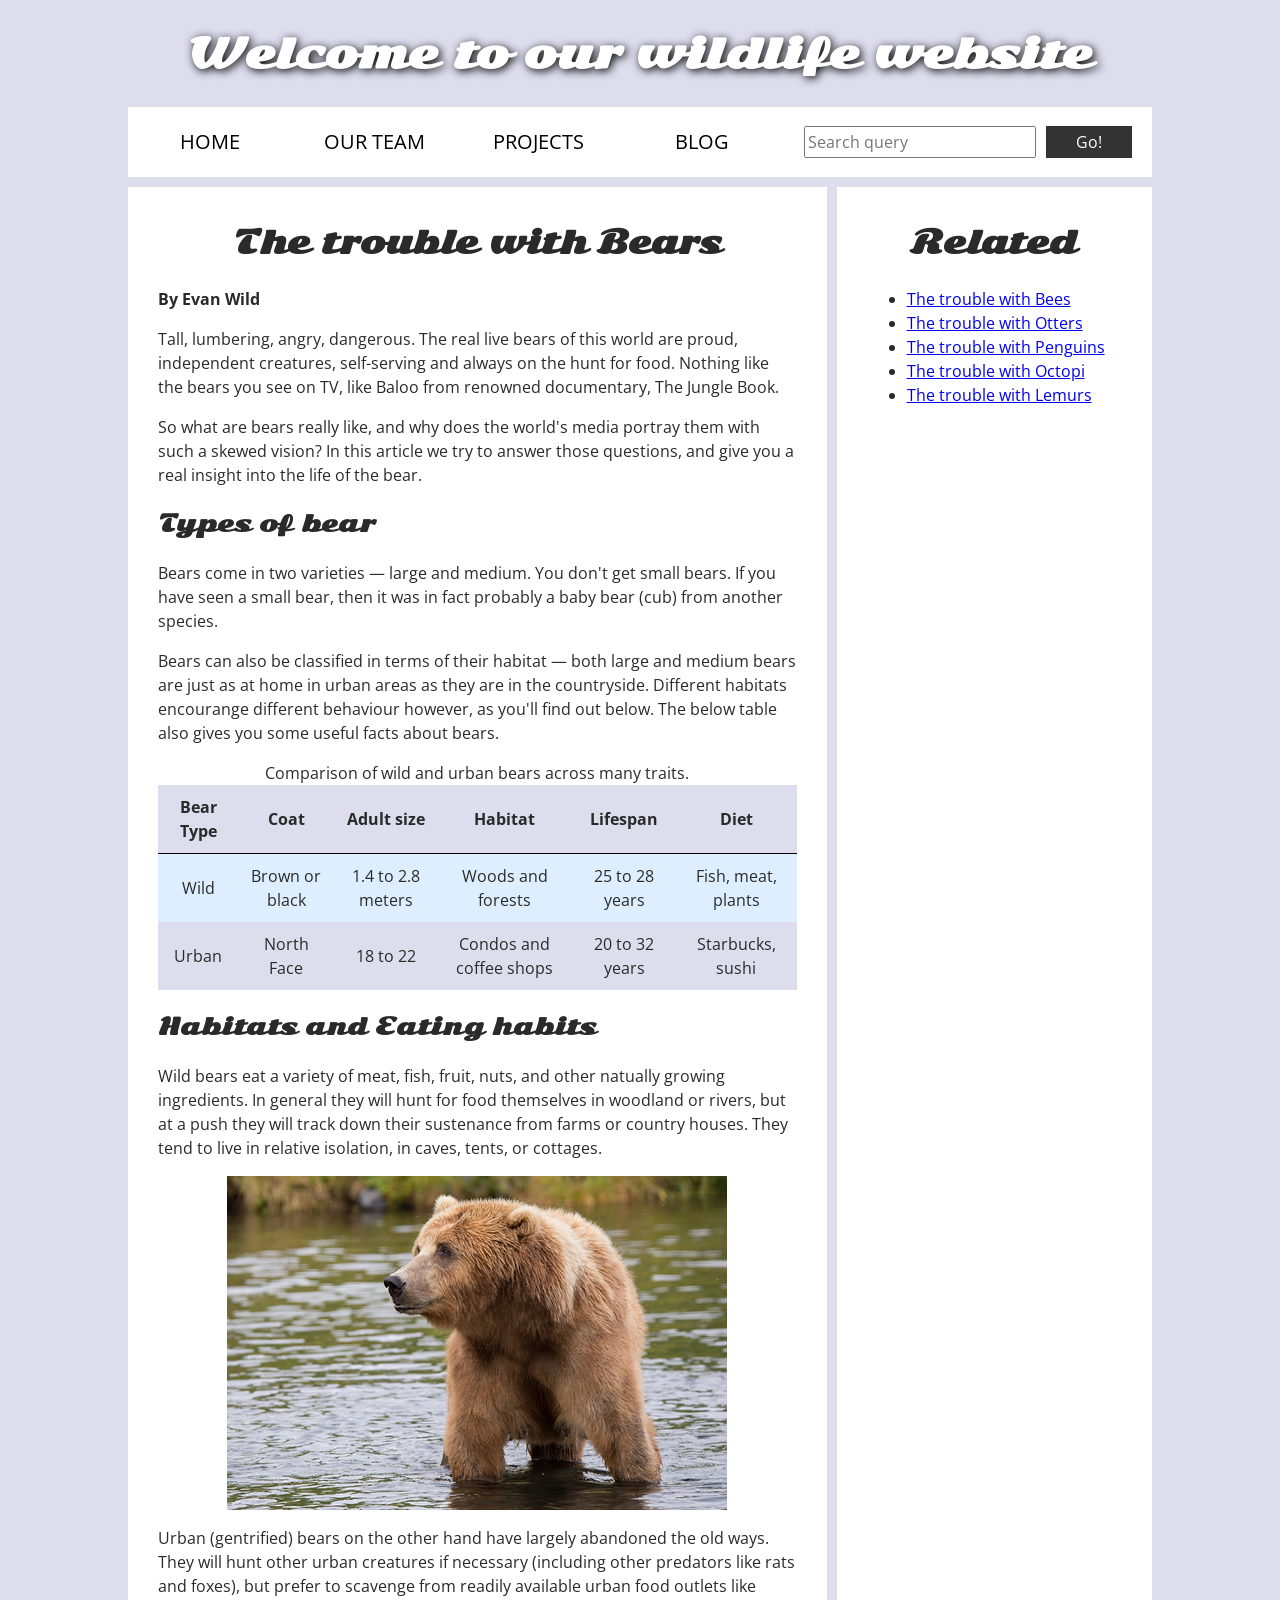
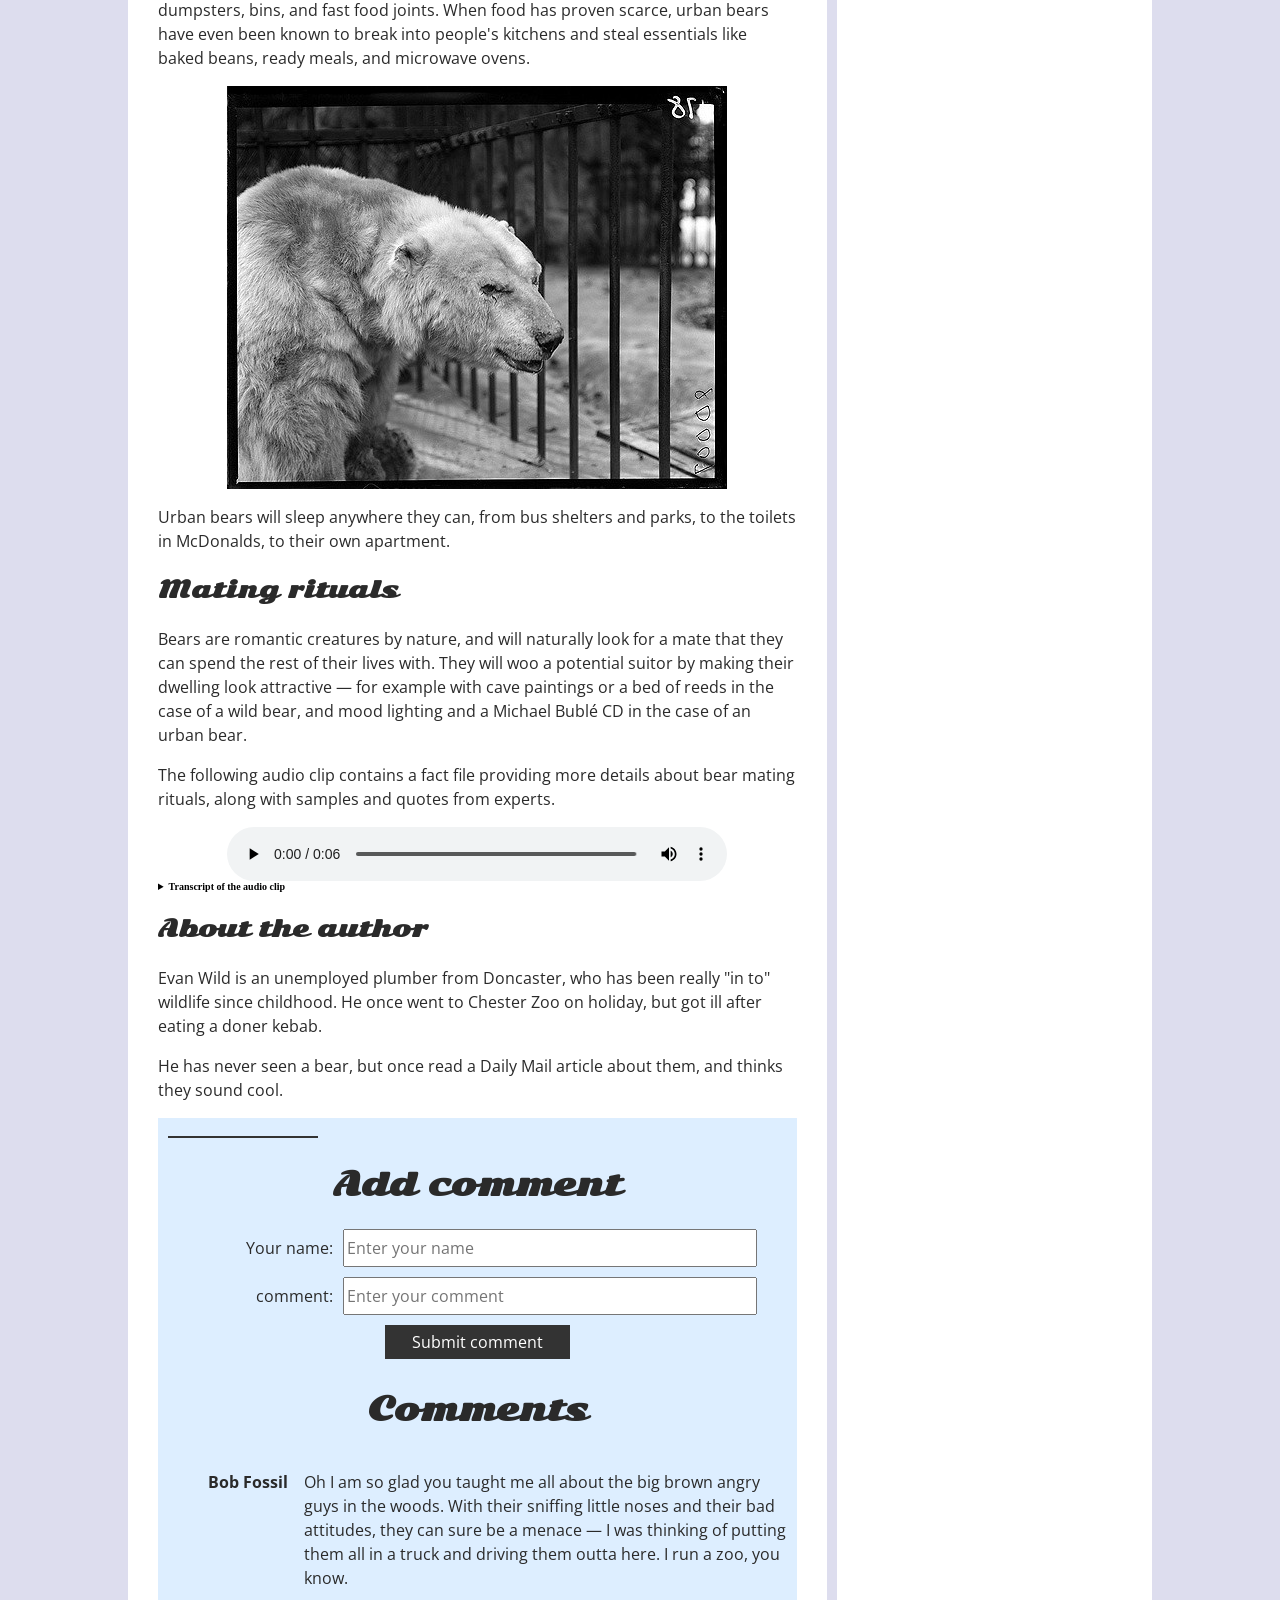
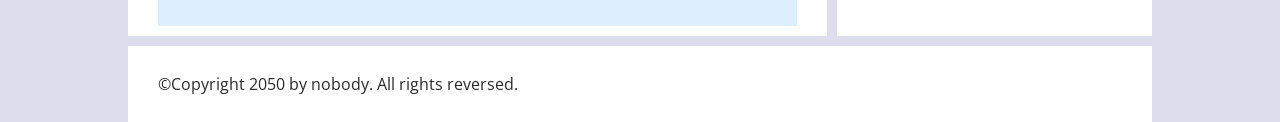
==== lab5/index.html @ c6d9615e "Import picutre and audio Imported audio and pictures into html" ====
<!DOCTYPE html>
  <html lang="en">
    <head>
      <meta charset="utf-8">

      <!--
	      Name: Shiraz Khan
	      File: index.html
	      Date: April 11 2025
	      Improving the accessibility of this website
	  -->
  
      <title>Accessibility assessment</title>
      <link href="https://fonts.googleapis.com/css?family=Open+Sans+Condensed:300%7CSonsie+One" rel="stylesheet" type="text/css">
      <link rel="stylesheet" href="style.css">
  
      <!-- the below three lines are a fix to get HTML5 semantic elements working in old versions of Internet Explorer-->
      <!--[if lt IE 9]>
        <script src="http://html5shiv.googlecode.com/svn/trunk/html5.js"></script>
      <![endif]-->
    </head>
  
    <body>
      <div class="header">
        <h1>Welcome to our wildlife website</h1>
      </div>
  
      <div class="nav">
        <ul>
          <li><a href="#">Home</a></li>
          <li><a href="#">Our team</a></li>
          <li><a href="#">Projects</a></li>
          <li><a href="#">Blog</a></li>
        </ul>
  
        <form class="search">
          <label for = "search" class = "sr-only"> Search the site</label>
          <label for="search" class="sr-only">Search the site</label>
          <input type="search" id="search" name="q" placeholder="Search query">        
          <input type="submit" value="Go!">
        </form>
      </div>
  
      <main>
        <article>
          <h2>The trouble with Bears</h2>
          
          <p><strong>By Evan Wild</strong></p>
          <p>Tall, lumbering, angry, dangerous. The real live bears of this world are proud, independent creatures, self-serving and always on the hunt for food. Nothing like the bears you see on TV, like Baloo from renowned documentary, The Jungle Book.</p>
          <p>So what are bears really like, and why does the world's media portray them with such a skewed vision? In this article we try to answer those questions, and give you a real insight into the life of the bear.</p>
          <h3>Types of bear</h3>
          <p>Bears come in two varieties — large and medium. You don't get small bears. If you have seen a small bear, then it was in fact probably a baby bear (cub) from another species.</p>
          <p>Bears can also be classified in terms of their habitat — both large and medium bears are just as at home in urban areas as they are in the countryside. Different habitats encourange different behaviour however, as you'll find out below. The below table also gives you some useful facts about bears.</p>
          <table>
            <caption>Comparison of wild and urban bears across many traits.</caption>
            <thead>
              <tr>
                <th scope="col">Bear Type</th>
                <th scope="col">Coat</th>
                <th scope="col">Adult size</th>
                <th scope="col">Habitat</th>
                <th scope="col">Lifespan</th>
                <th scope="col">Diet</th>
              </tr>
            </thead>
            
            <tbody>
              <tr>
                <td>Wild</td>
                <td>Brown or black</td>
                <td>1.4 to 2.8 meters</td>
                <td>Woods and forests</td>
                <td>25 to 28 years</td>
                <td>Fish, meat, plants</td>
              </tr>
              <tr>
                <td>Urban</td>
                <td>North Face</td>
                <td>18 to 22</td>
                <td>Condos and coffee shops</td>
                <td>20 to 32 years</td>
                <td>Starbucks, sushi</td>
              </tr>
            </tbody>
          </table>
  
          <h3>Habitats and Eating habits</h3>
  
          <p>Wild bears eat a variety of meat, fish, fruit, nuts, and other natually growing ingredients. In general they will hunt for food themselves in woodland or rivers, but at a push they will track down their sustenance from farms or country houses. They tend to live in relative isolation, in caves, tents, or cottages.</p>
  
          <img src="media/wild-bear.jpg" alt = "Bear in water">
      
          <p>Urban (gentrified) bears on the other hand have largely abandoned the old ways. They will hunt other urban creatures if necessary (including other predators like rats and foxes), but prefer to scavenge from readily available urban food outlets like dumpsters, bins, and fast food joints. When food has proven scarce, urban bears have even been known to break into people's kitchens and steal essentials like baked beans, ready meals, and microwave ovens.</p>
  
          <img src="media/urban-bear.jpg" alt = "black and white picture of bear">
  
          <p>Urban bears will sleep anywhere they can, from bus shelters and parks, to the toilets in McDonalds, to their own apartment.</p>
  
          <h3>Mating rituals</h3>
  
          <p>Bears are romantic creatures by nature, and will naturally look for a mate that they can spend the rest of their lives with. They will woo a potential suitor by making their dwelling look attractive — for example with cave paintings or a bed of reeds in the case of a wild bear, and mood lighting and a Michael Bublé CD in the case of an urban bear.</p>
  
          <p>The following audio clip contains a fact file providing more details about bear mating rituals, along with samples and quotes from experts.</p>
  
          <audio controls>
            <source src="media/bear.mp3" type="audio/mp3">
            <source src="media/bear.ogg" type="audio/ogg">
            <p>It looks like your browser doesn't support HTML5 audio players.</p>
            <a href="media/bear.mp3" download>Download the audio file</a>
          </audio>
          <details>
            <summary><strong>Transcript of the audio clip</strong></summary>
            <p>This isn't really an audio fact file about bears, but it is an audio file that you can transcribe.</p>
          </details>
          <aside>
  
            <h3>About the author</h3>
  
            <p>Evan Wild is an unemployed plumber from Doncaster, who has been really "in to" wildlife since childhood. He once went to Chester Zoo on holiday, but got ill after eating a doner kebab.</p>
  
            <p>He has never seen a bear, but once read a Daily Mail article about them, and thinks they sound cool.</p>
  
          </aside>
          <section class="comments">
            <button class="show-hide" aria-expanded="false" aria-controls="comment-wrapper">
            </button>
            <div class="comment-wrapper" id="comment-wrapper">
  
  
              <h2>Add comment</h2>
  
              <form class="comment-form">
                <div class="flex-pair">
                  <label for = "name">Your name:</label>
                  <input type="text" name="name" id="name" placeholder="Enter your name">
                </div>
                <div class="flex-pair">
                  <label for = "comment">comment:</label> 
                  <input type="text" name="comment" id="comment" placeholder="Enter your comment">
                </div>
                <div>
                  <input type="submit" value="Submit comment">
                </div>
              </form>
  
              <h2>Comments</h2>
  
              <ul class="comment-container">
  
                <li>
  
                  <p>Bob Fossil</p>
  
                  <p>Oh I am so glad you taught me all about the big brown angry guys in the woods. With their sniffing little noses and their bad attitudes, they can sure be a menace — I was thinking of putting them all in a truck and driving them outta here. I run a zoo, you know.</p>
  
                </li>
  
              </ul>
  
            </div>
          </section>
        </article>
  
        <div class="secondary">
          <h2>Related</h2>
  
          <ul>
            <li><a href="#">The trouble with Bees</a></li>
            <li><a href="#">The trouble with Otters</a></li>
            <li><a href="#">The trouble with Penguins</a></li>
            <li><a href="#">The trouble with Octopi</a></li>
            <li><a href="#">The trouble with Lemurs</a></li>
          </ul>
        </div>
      </main>
  
      <footer>
        <p>©Copyright 2050 by nobody. All rights reversed.</p>
      </footer>
  
      <script src="main.js"></script>
  
    </body>
  </html>
---- lab5/style.css ----
/* || General setup */

html, body {
  margin: 0;
  padding: 0;
}

html {
  font-size: 10px;
  background-color: #dde;
}

body {
  width: 80%;
  min-width: 1024px;
  margin: 0 auto;
}

/* || typography */

h1,h2,h3{
  font-family: 'Sonsie One', cursive;
  color: #2a2a2a;
}

p, input, li, table, label {
  font-family: 'Open Sans Condensed', sans-serif;
  color: #2a2a2a;
}

h1 {
  font-size: 4rem;
  text-align: center;
  color: white;
  text-shadow: 2px 2px 10px black;
}

h2{
  font-size: 3rem;
  text-align: center;
}

h3 {
  font-size: 2.2rem;
}

p, li, table {
  font-size: 1.6rem;
  line-height: 1.5;
}

/* || header layout */

div[class="nav"], article, footer, .secondary {
  background-color: rgb(255, 255, 255);
}

article, footer, .secondary {
  padding: 10px 30px;
}

article {
  margin-right: 10px;
}

div[class="nav"] {
  height: 50px;
  background-color: ff80ff;
  display: flex;
  padding: 1% 0;
  margin-bottom: 10px;
}

div[class="nav"] ul {
  padding: 0;
  list-style-type: none;
  flex: 2;
  display: flex;
}

div[class="nav"] li {
  display: inline;
  text-align: center;
  flex: 1;
}

div[class="nav"] a {
  display: inline-block;
  font-size: 2rem;
  text-transform: uppercase;
  text-decoration: none;
  color: black;
}

div[class="nav"] .search {
  flex: 1;
  display: flex;
  align-items: center;
  height: 100%;
  padding: 0 2em;
}

.search input {
  font-size: 1.6rem;
  height: 32px;
}

.search input[type="search"] {
  flex: 3;
}

.search input[type="submit"] {
  flex: 1;
  margin-left: 1rem;
  background: #333;
  border: 0;
  color: white;
}

/* || main layout */

main {
  display: flex;
}

article {
  flex: 5;
}

.secondary {
  flex: 2;
}

footer {
  margin-top: 10px;
}

/* Table styling */

table {
  width: 100%;
  background-color: #dde;
  border-collapse: collapse;
}

th, td {
  padding: 10px;
}

td {
  text-align: center;
}

th[scope="col"] {
  border-bottom: 1px solid black;
}

tbody tr:nth-child(odd) {
  background-color: #def;
}

/* styling content images and audio */

img, audio {
  display: block;
  margin: 0 auto;
}

audio {
  width: 500px;
}

/* Comments styling */

.comments {
  background-color: #def;
  padding: 10px;
}

.show-hide {
  cursor: pointer;
}

.comments font[size="6"] {
  font-size: 2rem;
}

.comments font[size="6"]:nth-of-type(2) {
  margin-bottom: 0;
}

.comment-form {
  margin-bottom: 3rem;
}

.comment-form .flex-pair {
  display: flex;
  padding: 0 3rem 1rem;
}

.comment-form label {
  align-self: center;
  flex: 2;
  text-align: right;
}

.comment-form input {
  margin-left: 1rem;
  flex: 6;
}

.show-hide {
  text-align: center;
  width: 150px;
}

.comment-form input, .comment-form label, .show-hide {
  font-size: 1.6rem;
  line-height: 32px;
}

.comment-form input[type="submit"], .show-hide {
  background: #333;
  border: 0;
  color: white;
}

.comment-form input[type="submit"] {
  width: 30%;
  display: block;
  margin: 0 auto;
}

.comment-container {
  margin-top: 0;
}

.comment-container li {
  list-style-type: none;
  display: flex;
}

.comment-container li p:nth-child(1) {
  flex: 1;
  font-weight: bold;
}

.comment-container li p:nth-child(2) {
  flex: 5;
}

.sr-only {
  position: absolute;
  width: 1px;
  height: 1px;
  padding: 0;
  margin: -1px;
  overflow: hidden;
  clip: rect(0, 0, 0, 0);
  white-space: nowrap;
  border: 0;
}
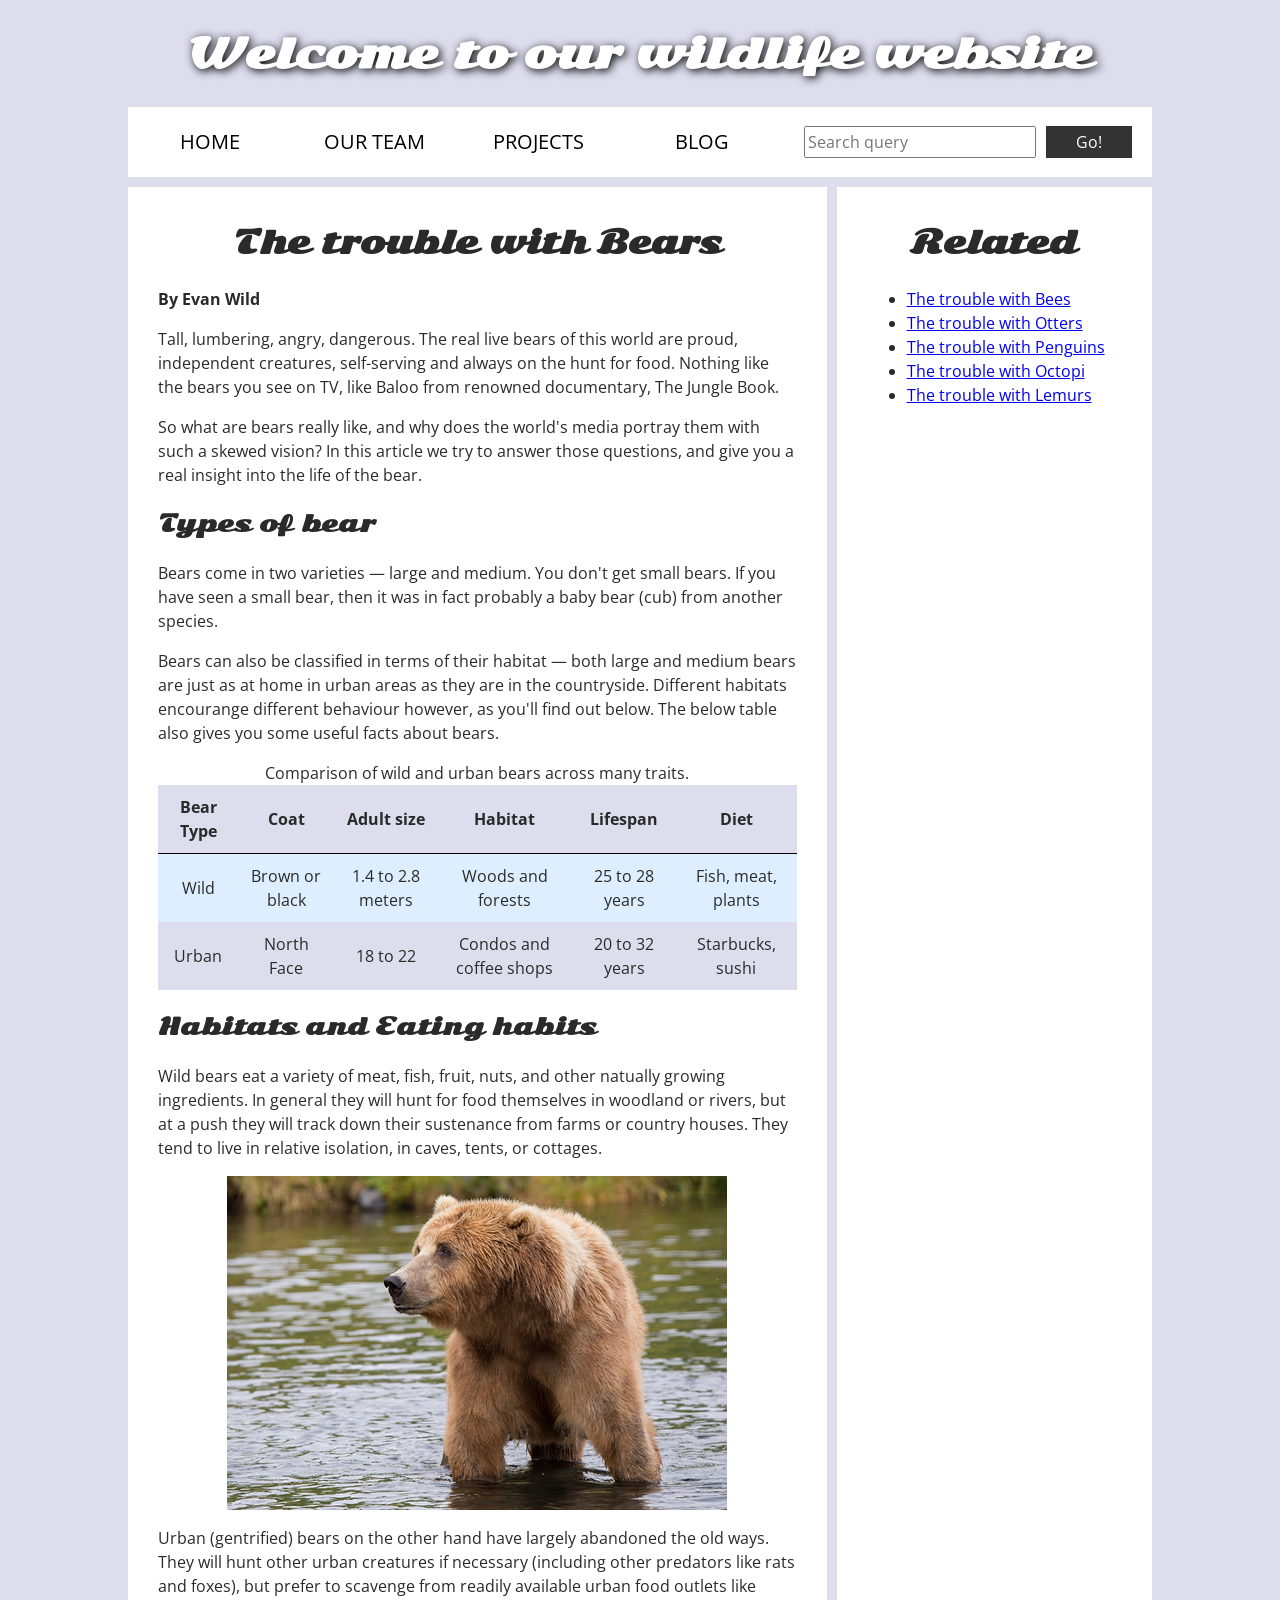
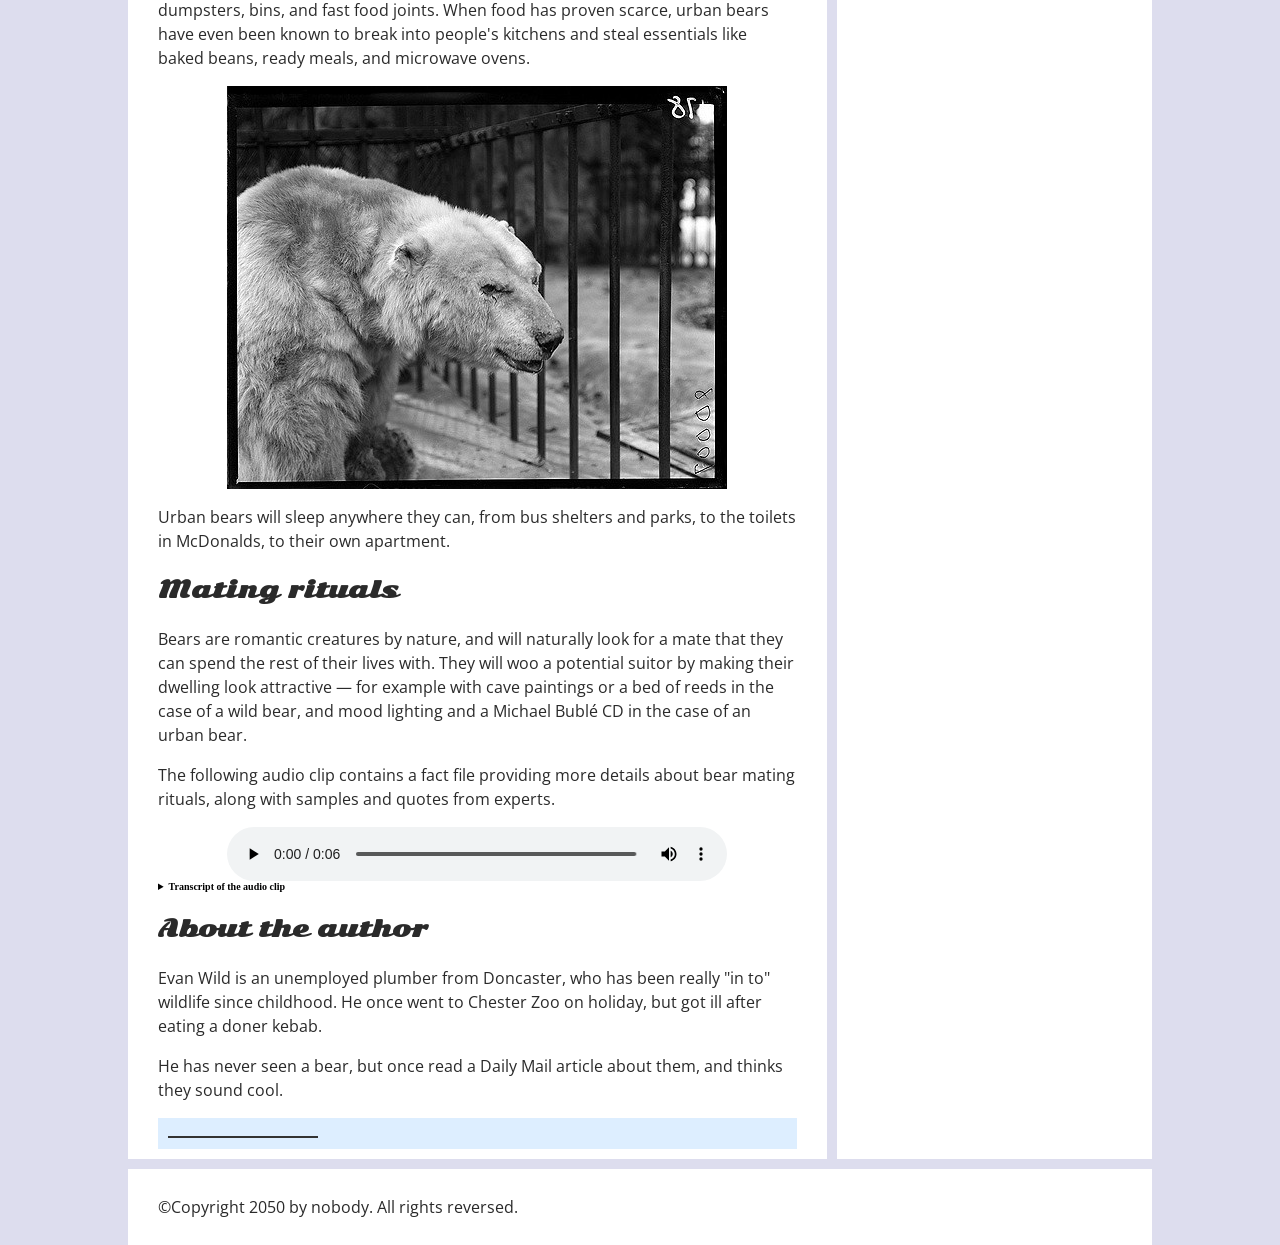
==== commit f18962ca: "Added the comments Added the intro comments , including name,file, date and description" ====
--- a/lab5/index.html
+++ b/lab5/index.html
@@ -3,12 +3,12 @@
     <head>
       <meta charset="utf-8">
 
-      <!--
+      <!---
 	      Name: Shiraz Khan
 	      File: index.html
 	      Date: April 11 2025
 	      Improving the accessibility of this website
-	  -->
+	  --->
   
       <title>Accessibility assessment</title>
       <link href="https://fonts.googleapis.com/css?family=Open+Sans+Condensed:300%7CSonsie+One" rel="stylesheet" type="text/css">
--- a/lab5/style.css
+++ b/lab5/style.css
@@ -1,5 +1,3 @@
-/* || General setup */
-
 html, body {
   margin: 0;
   padding: 0;
